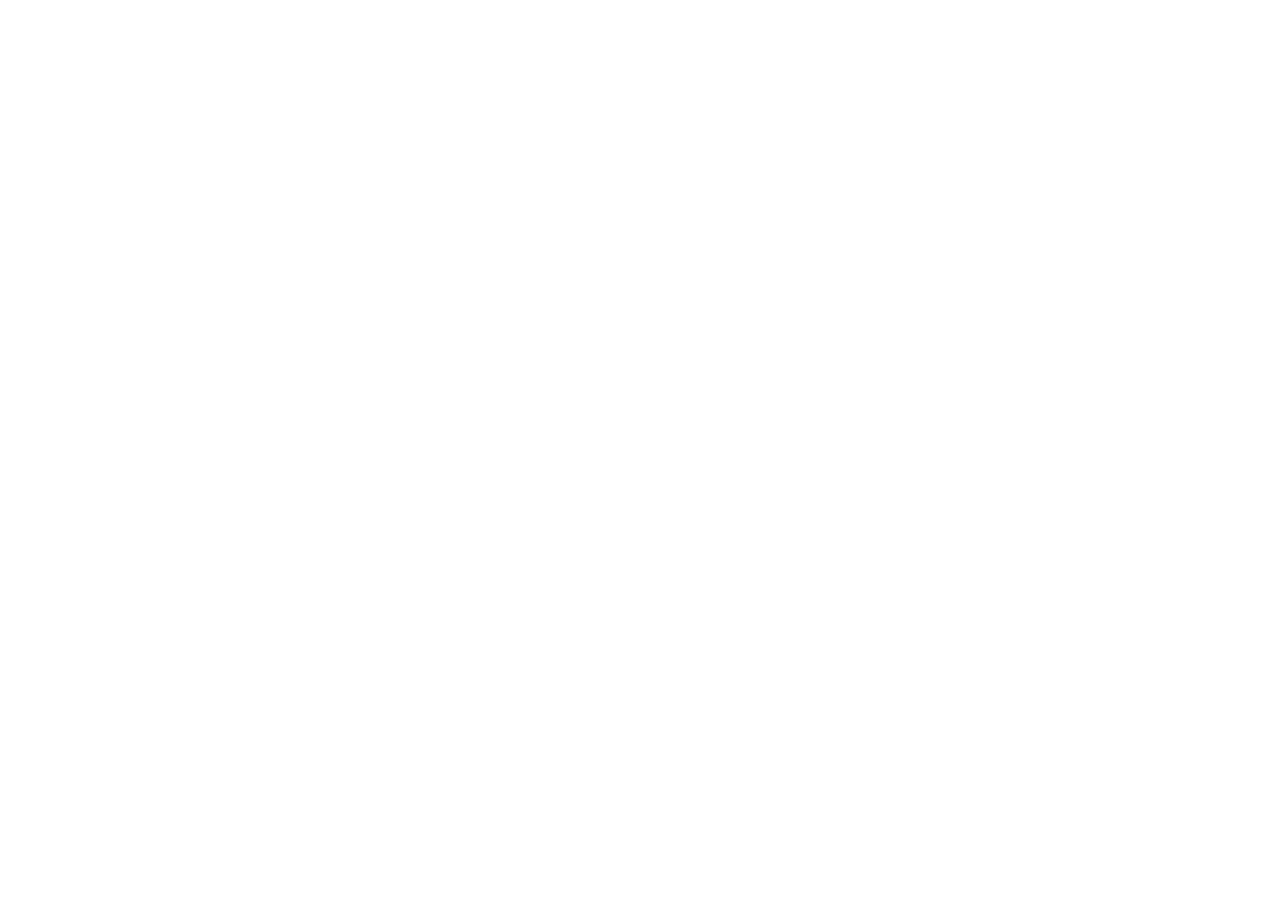
==== location.html @ 7036850a "First Commit" ====
<!DOCTYPE html>
<html lang="en">
<head>
    <meta charset="UTF-8">
    <meta http-equiv="X-UA-Compatible" content="IE=edge">
    <meta name="viewport" content="width=device-width, initial-scale=1.0">
    <title>Our Location</title>
</head>
<body>
    
</body>
</html>
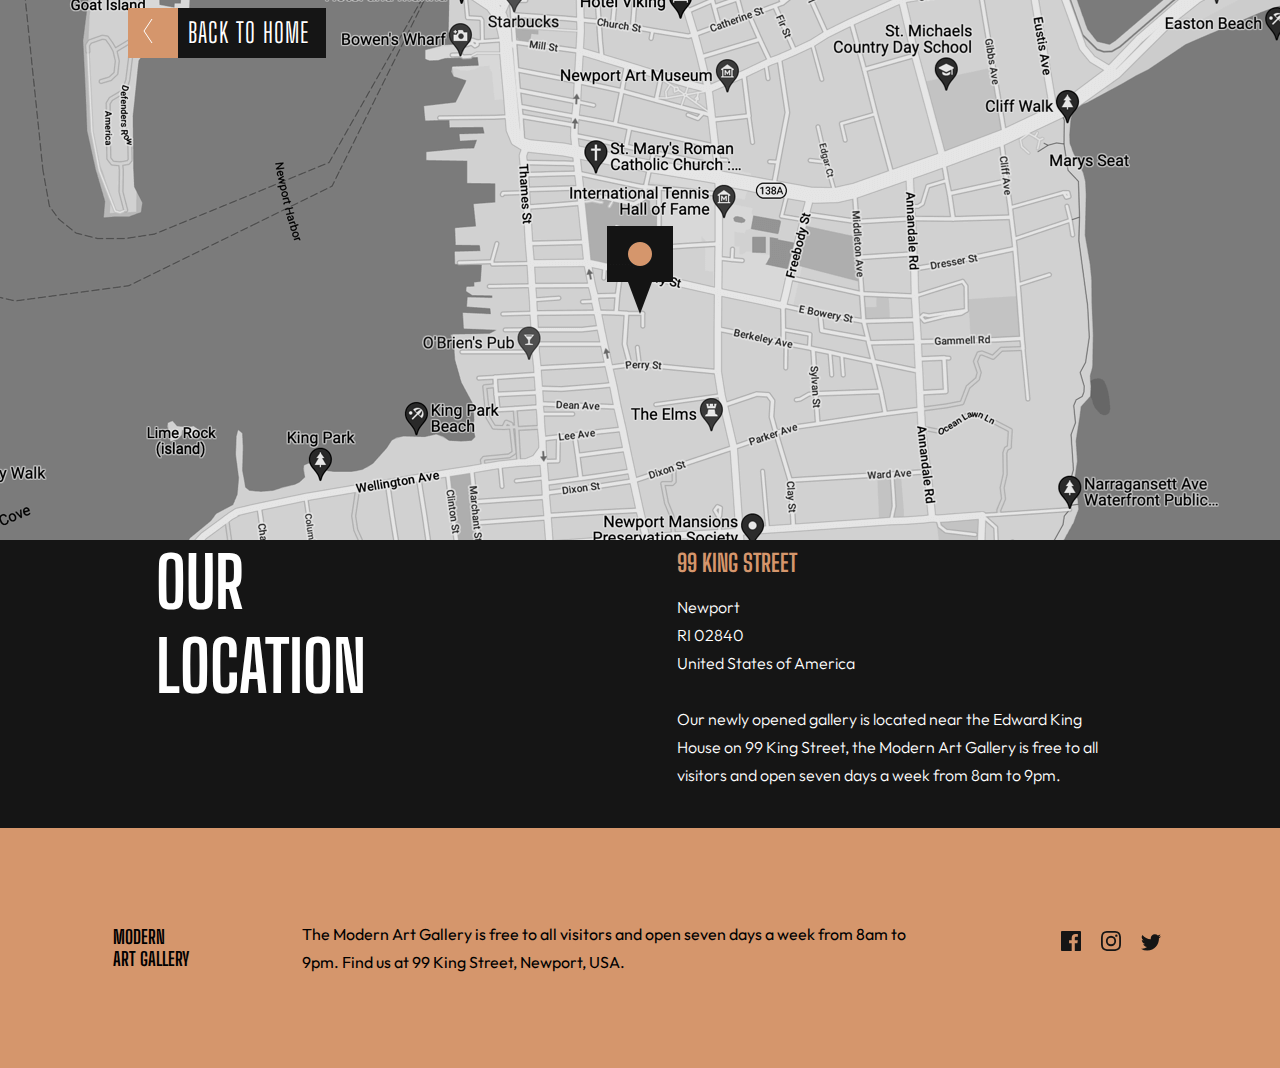
==== commit e4dcb5dd: "Initial html and css design for location page" ====
--- a/location.html
+++ b/location.html
@@ -4,9 +4,64 @@
     <meta charset="UTF-8">
     <meta http-equiv="X-UA-Compatible" content="IE=edge">
     <meta name="viewport" content="width=device-width, initial-scale=1.0">
-    <title>Our Location</title>
+    <link rel="preconnect" href="https://fonts.googleapis.com">
+    <link rel="preconnect" href="https://fonts.gstatic.com" crossorigin>
+    <link href="https://fonts.googleapis.com/css2?family=Big+Shoulders+Display:wght@400;500;700;800;900&family=Merriweather:ital@0;1&family=Montserrat:wght@700&family=Outfit:wght@400;500;700&family=Poppins:wght@200;400;700&family=Space+Mono&family=Work+Sans:wght@400;500&display=swap" rel="stylesheet">
+    <link href="https://fonts.googleapis.com/css2?family=Big+Shoulders+Display:wght@400;500;700;800;900&family=Merriweather:ital@0;1&family=Montserrat:wght@700&family=Poppins:wght@200;400;700&family=Space+Mono&family=Work+Sans:wght@400;500&display=swap" rel="stylesheet">
+    <link rel="shortcut icon" href="./assets/images/favicon-32x32.png" type="image/x-icon">
+    <link rel="stylesheet" type="text/css" href="location_style.css">
+    <title>Our Location | Modern Art Gallery</title>
 </head>
 <body>
-    
+    <div class="Body">
+        <div class="galleryLocationMap">
+           <div class="mapImage">
+           </div>
+           <a href="index.html" class="button">
+               <span><svg width="20" height="28" xmlns="http://www.w3.org/2000/svg"><path stroke="#FFF" fill="none" d="M9 24 1 12 9 0"/></svg></span>
+               Back to Home
+           </a>
+       </div>
+
+       <section class="locationDetail">
+           <div class="locationHead">
+               <h1>OUR <br> LOCATION</h1>
+           </div>
+           <div class="locationText">
+               <h2 class="coloredHeading">99 king street</h2>
+               <p>
+                   Newport<br>
+                   RI 02840<br>
+                   United States of America<br>
+                   <br>
+                   Our newly opened gallery is located near the Edward King 
+                   House on 99 King Street, the Modern Art Gallery is free to all visitors and 
+                   open seven days a week from 8am to 9pm.
+               </p>
+           </div>
+       </section>
+
+       <section class="footer">
+           <div class="footerTitle">
+              <h3> Modern <br> Art Gallery</h3>
+           </div>
+           <div class="footerText">
+               <p>The Modern Art Gallery is free to all visitors and open seven 
+               days a week from 8am to 9pm. Find us at 99 King Street, Newport, USA.</p>
+           </div>
+           <div class="footerIcons">
+               <a href="http://www.facebook.com" target="_blank" rel="noopener noreferrer">
+                   <svg width="20" height="20" xmlns="http://www.w3.org/2000/svg"><path d="M18.896 0H1.104C.494 0 0 .494 0 1.104v17.793C0 19.506.494 20 1.104 20h9.58v-7.745H8.076V9.237h2.606V7.01c0-2.583 1.578-3.99 3.883-3.99 1.104 0 2.052.082 2.329.119v2.7h-1.598c-1.254 0-1.496.597-1.496 1.47v1.928h2.989l-.39 3.018h-2.6V20h5.098c.608 0 1.102-.494 1.102-1.104V1.104C20 .494 19.506 0 18.896 0Z" fill=""/></svg>
+               </a>
+               <a href="http://www.instagram.com" target="_blank" rel="noopener noreferrer">
+                   <svg width="20" height="20" xmlns="http://www.w3.org/2000/svg"><path d="M10 1.802c2.67 0 2.987.01 4.042.059 2.71.123 3.975 1.409 4.099 4.099.048 1.054.057 1.37.057 4.04 0 2.672-.01 2.988-.057 4.042-.124 2.687-1.387 3.975-4.1 4.099-1.054.048-1.37.058-4.041.058-2.67 0-2.987-.01-4.04-.058-2.718-.124-3.977-1.416-4.1-4.1-.048-1.054-.058-1.37-.058-4.041 0-2.67.01-2.986.058-4.04.124-2.69 1.387-3.977 4.1-4.1 1.054-.048 1.37-.058 4.04-.058ZM10 0C7.284 0 6.944.012 5.877.06 2.246.227.227 2.242.061 5.877.01 6.944 0 7.284 0 10s.012 3.057.06 4.123c.167 3.632 2.182 5.65 5.817 5.817 1.067.048 1.407.06 4.123.06s3.057-.012 4.123-.06c3.629-.167 5.652-2.182 5.816-5.817.05-1.066.061-1.407.061-4.123s-.012-3.056-.06-4.122C19.777 2.249 17.76.228 14.124.06 13.057.01 12.716 0 10 0Zm0 4.865a5.135 5.135 0 1 0 0 10.27 5.135 5.135 0 0 0 0-10.27Zm0 8.468a3.333 3.333 0 1 1 0-6.666 3.333 3.333 0 0 1 0 6.666Zm5.338-9.87a1.2 1.2 0 1 0 0 2.4 1.2 1.2 0 0 0 0-2.4Z" fill=""/></svg>
+               </a>
+               
+               <a href="http://www.twitter.com" target="_blank" rel="noopener noreferrer">
+                  <svg width="20" height="17" xmlns="http://www.w3.org/2000/svg"><path d="M20 2.172a8.192 8.192 0 0 1-2.357.646 4.11 4.11 0 0 0 1.805-2.27 8.22 8.22 0 0 1-2.606.996A4.096 4.096 0 0 0 13.847.248c-2.65 0-4.596 2.472-3.998 5.037A11.648 11.648 0 0 1 1.392 1a4.109 4.109 0 0 0 1.27 5.478 4.086 4.086 0 0 1-1.858-.513c-.045 1.9 1.318 3.679 3.291 4.075a4.113 4.113 0 0 1-1.853.07 4.106 4.106 0 0 0 3.833 2.849A8.25 8.25 0 0 1 0 14.658a11.616 11.616 0 0 0 6.29 1.843c7.618 0 11.923-6.434 11.663-12.205A8.354 8.354 0 0 0 20 2.172Z" fill=""/></svg>
+               </a>
+           </div>
+         </section>
+   </div>
 </body>
 </html>--- a/location_style.css
+++ b/location_style.css
@@ -0,0 +1,248 @@
+body {
+    margin: 0;
+    padding: 0;
+    font-family: 'Big Shoulders Display', cursive;
+    font-family: 'Roboto', sans-serif;
+}
+
+a {
+    cursor: pointer;
+    font-family: 'Big Shoulders Display';
+    letter-spacing: 1px;
+    font-size: 1.7rem;
+}
+
+/* Map Image Design*/
+
+.galleryLocationMap {
+    display: grid;
+    grid-template-columns: 1fr 1fr 1fr 1fr;
+    -ms-grid-columns: 1fr 1fr 1fr 1fr;
+    grid-template-rows: 1fr;
+    -ms-grid-row: 1fr;
+}
+
+.mapImage {
+    background-position: center;
+    grid-area: 1 / 1 / 2 / span 4;
+    height: 100vh;
+    background-color: bisque;
+}
+
+@media screen and (max-width: 475px) {
+    .mapImage{
+        background-image: url("./assets/mobile/image-map.png")
+    }
+    .galleryLocationMap {
+        height: 80%;
+        width: 100%;
+    }
+}
+ 
+@media screen and (max-width: 599px) {
+    .mapImage{
+        background-image: url("./assets/mobile/image-map@2x.png");
+    }
+    .galleryLocationMap {
+        height: 100%;
+    }
+}
+
+@media screen and (min-width: 600px) {
+    .mapImage{
+        background-image: url("./assets/tablet/image-map.png");
+        height: 60vh;
+    }
+ }
+
+@media screen and (min-width: 700px) and (orientation: landscape) {
+    .mapImage{
+        background-image: url("./assets/tablet/image-map@2x.png");
+    }
+ }
+
+@media screen and (min-width: 800px) {
+    .mapImage{
+        background-image: url("./assets/desktop/image-map.png");
+        height: 60vh;
+    }
+ }
+
+ @media screen and (min-width: 1600px) {
+    .mapImage{
+        background-image: url("./assets/desktop/image-map@2x.png");
+        height: 100vh;
+    }
+ }
+
+/* Button design */
+.button {
+    grid-area: 1 / 1 / 2 / 2;
+    place-self: start center;
+}
+
+.button {
+    width: 8rem;
+    line-height: 50px;
+    padding-right: 10px;
+    padding-left: 60px;
+    position: relative;
+    background-color: #151515;
+    color: #fff;
+    text-decoration: none;
+    text-transform: uppercase;
+    margin-bottom: 15px;
+    text-shadow: 0px 1px 0px rgba(0,0,0,0.5);
+}
+
+.button span {
+    box-sizing: border-box;
+    position: absolute;
+    left: 0;
+    width: 50px;
+    background-color: #d5966c;
+    display: grid;
+    display: -ms-grid;
+    place-items: center;
+    padding: 11px 2px;
+}
+
+.button:hover span {
+  background-color: #151515;
+}
+
+.button:hover {
+    background-color: #d5966c;
+}
+
+@media screen and (min-width: 600px) {
+    .button {
+        margin-left: 10vw;
+        margin-top: 0.5rem;
+    }
+}
+
+/* Location Details in Text */
+.locationDetail {
+    display: flex;
+    align-items: flex-start;
+    justify-content: space-around;
+    min-height: 18rem;
+    background-color: #151515;
+    color: #fff;
+}
+
+.locationHead h1 {
+    font-family: 'Big Shoulders Display';
+    font-size: 4.37rem;
+    margin: 0;
+}
+
+@media screen and (min-width:  900px) {
+    .locationText {
+        max-width: 35vw;
+    }
+}
+
+.coloredHeading {
+    color: #d5966c;
+    text-transform: uppercase;
+    font-family: 'Big Shoulders Display';
+    margin: 0.5rem 0;
+}
+
+.locationText {
+    width: 45%;
+}
+
+.locationText p {
+    font-family: 'outfit', sans-serif;
+    font-weight: 300;
+    line-height: 28px;
+}
+
+@media screen and (max-width: 550px) {
+    .locationDetail {
+        flex-direction: column;
+        flex-wrap: nowrap;
+        padding: 1.5rem 0 1.5rem 2rem;
+    }
+
+    .locationHead {
+        min-width: 50%;
+    }
+
+    .locationText {
+        width: 70%;
+    } 
+}
+
+/* Footer Design */
+.footer {
+    box-sizing: border-box;
+    display: flex;
+    align-items: center;
+    justify-content: space-evenly;
+    min-height: 15rem;
+    background-color: #d5966c;
+}
+
+.footerTitle{
+    font-family: 'Big Shoulders Display';
+    text-transform: uppercase;
+    font-weight: 700;
+}
+.footerTitle h3 {
+    margin-top: 0;
+    margin-bottom: 0;
+}
+
+.footerText {
+    font-family: outfit, sans-serif;
+    font-size: 1rem;
+    line-height: 28px;
+    max-width: 50%;
+}
+
+.footerText p {
+    margin: 0;
+}
+  
+.footerIcons {
+    padding-bottom: 1rem;
+}
+
+.footerIcons a {
+    margin: 0 0.4rem;
+    text-decoration: none;
+}
+
+.footerIcons a svg {
+    fill: #151515;
+}
+
+.footerIcons a svg:hover,
+.footerIcons a svg:focus {
+    fill: #fff;
+}
+
+/*Mobile Design */
+@media screen and (max-width: 550px) {
+    .footer {
+        margin: 0 auto;
+        flex-direction: column;
+        padding: 1.5rem 0 1.5rem 2rem;
+        justify-content: flex-start;
+        align-items: flex-start;
+    }
+
+    .footerText {
+        margin-bottom: 1rem;
+        margin-top: 2rem;
+        max-width: 80%;
+    }
+
+    .footerIcons {
+        margin: 1rem 0 0;
+    }
+}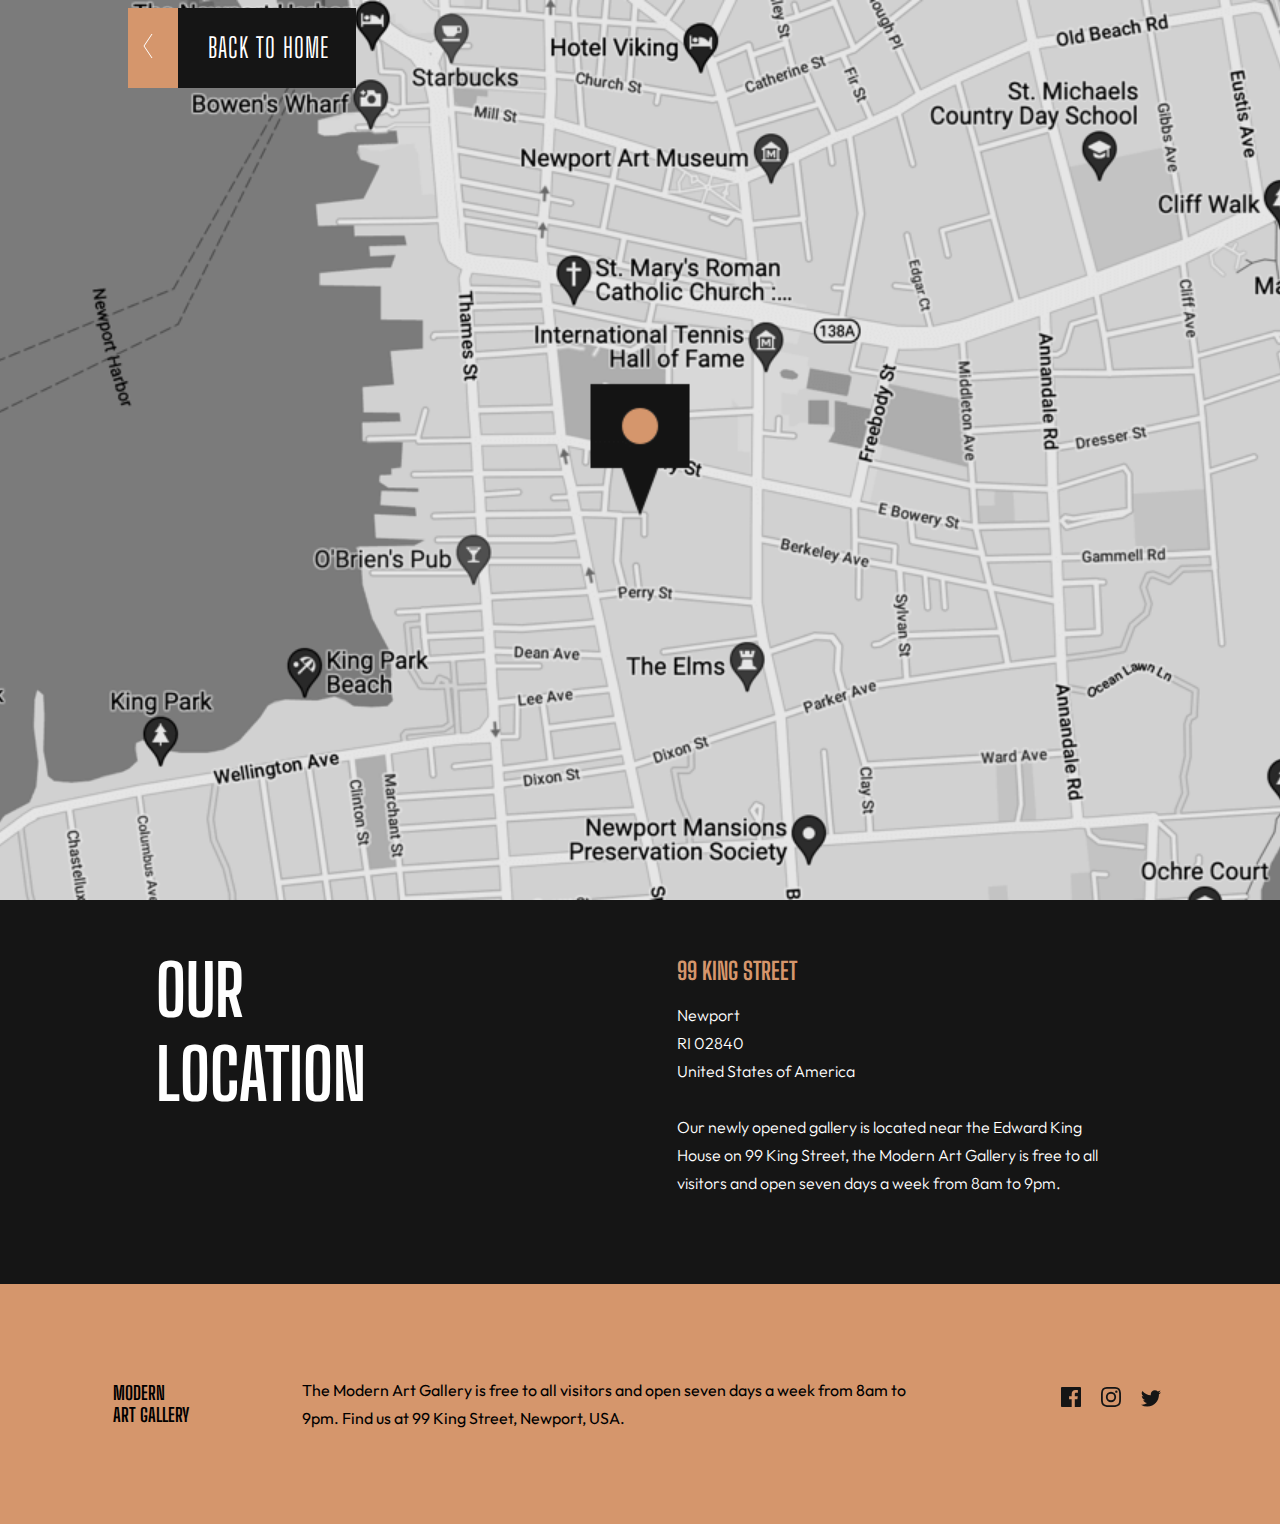
==== commit f70573ea: "Merge branch 'main' of https://github.com/ThierryAalitech/art-gallery-website" ====
--- a/location.html
+++ b/location.html
@@ -8,7 +8,7 @@
     <link rel="preconnect" href="https://fonts.gstatic.com" crossorigin>
     <link href="https://fonts.googleapis.com/css2?family=Big+Shoulders+Display:wght@400;500;700;800;900&family=Merriweather:ital@0;1&family=Montserrat:wght@700&family=Outfit:wght@400;500;700&family=Poppins:wght@200;400;700&family=Space+Mono&family=Work+Sans:wght@400;500&display=swap" rel="stylesheet">
     <link href="https://fonts.googleapis.com/css2?family=Big+Shoulders+Display:wght@400;500;700;800;900&family=Merriweather:ital@0;1&family=Montserrat:wght@700&family=Poppins:wght@200;400;700&family=Space+Mono&family=Work+Sans:wght@400;500&display=swap" rel="stylesheet">
-    <link rel="shortcut icon" href="./assets/images/favicon-32x32.png" type="image/x-icon">
+    <link rel="shortcut icon" href="./assets/favicon-32x32.png" type="image/x-icon">
     <link rel="stylesheet" type="text/css" href="location_style.css">
     <title>Our Location | Modern Art Gallery</title>
 </head>
@@ -63,5 +63,6 @@
            </div>
          </section>
    </div>
+
 </body>
 </html>--- a/location_style.css
+++ b/location_style.css
@@ -13,7 +13,6 @@
 }
 
 /* Map Image Design*/
-
 .galleryLocationMap {
     display: grid;
     grid-template-columns: 1fr 1fr 1fr 1fr;
@@ -27,51 +26,55 @@
     grid-area: 1 / 1 / 2 / span 4;
     height: 100vh;
     background-color: bisque;
+    background-size: cover;
 }
 
 @media screen and (max-width: 475px) {
     .mapImage{
-        background-image: url("./assets/mobile/image-map.png")
+        background-image: url("./assets/mobile/image-map.png");
+        background-size: cover;
     }
     .galleryLocationMap {
-        height: 80%;
-        width: 100%;
+        /* height: 80%;
+        width: 100%; */
     }
 }
  
 @media screen and (max-width: 599px) {
     .mapImage{
         background-image: url("./assets/mobile/image-map@2x.png");
+        background-size: cover;
     }
     .galleryLocationMap {
-        height: 100%;
+        /* height: 100%; */
     }
 }
 
 @media screen and (min-width: 600px) {
     .mapImage{
         background-image: url("./assets/tablet/image-map.png");
-        height: 60vh;
+        background-size: cover;
     }
  }
 
 @media screen and (min-width: 700px) and (orientation: landscape) {
     .mapImage{
         background-image: url("./assets/tablet/image-map@2x.png");
+        background-size: cover;
     }
  }
 
 @media screen and (min-width: 800px) {
     .mapImage{
         background-image: url("./assets/desktop/image-map.png");
-        height: 60vh;
+        background-size: cover;
     }
  }
 
  @media screen and (min-width: 1600px) {
     .mapImage{
         background-image: url("./assets/desktop/image-map@2x.png");
-        height: 100vh;
+        background-size: cover;
     }
  }
 
@@ -83,9 +86,9 @@
 
 .button {
     width: 8rem;
-    line-height: 50px;
-    padding-right: 10px;
-    padding-left: 60px;
+    line-height: 80px;
+    padding-right: 20px;
+    padding-left: 80px;
     position: relative;
     background-color: #151515;
     color: #fff;
@@ -104,7 +107,7 @@
     display: grid;
     display: -ms-grid;
     place-items: center;
-    padding: 11px 2px;
+    padding: 26px 2px;
 }
 
 .button:hover span {
@@ -130,6 +133,7 @@
     min-height: 18rem;
     background-color: #151515;
     color: #fff;
+    padding: 3rem 0;
 }
 
 .locationHead h1 {
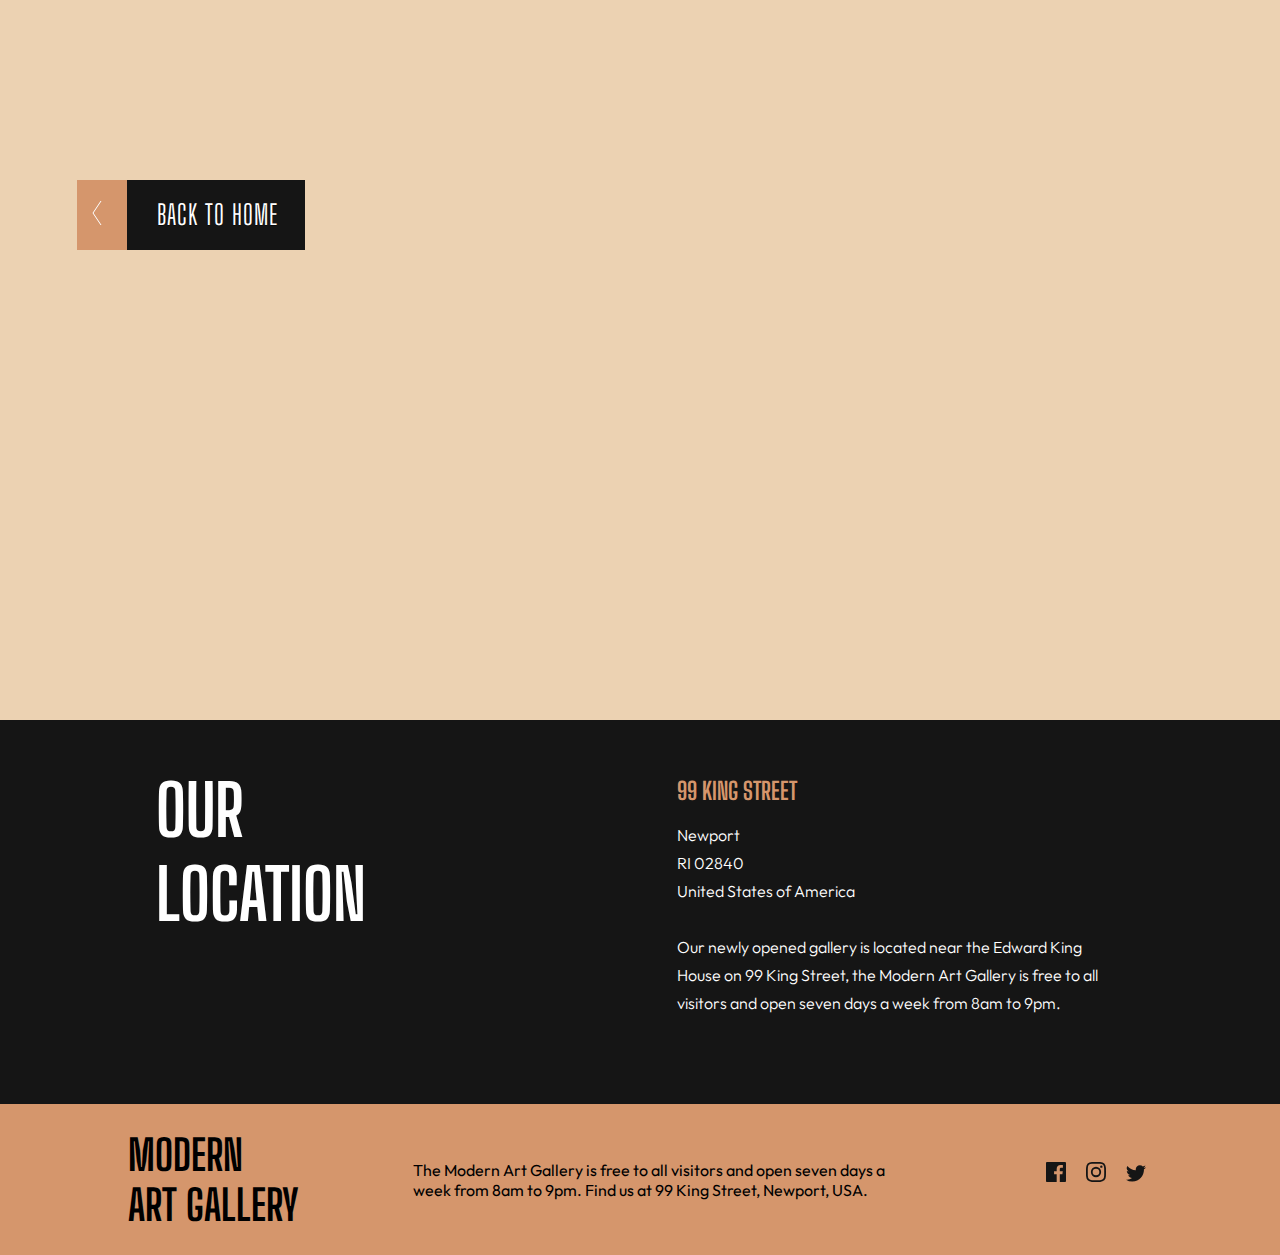
==== commit 67011d04: "location map changed" ====
--- a/location.html
+++ b/location.html
@@ -16,7 +16,10 @@
     <div class="Body">
         <div class="galleryLocationMap">
            <div class="mapImage">
-           </div>
+            <!-- <iframe src="https://www.google.com/maps/embed?pb=!1m14!1m8!1m3!1d993.8100529775131!2d-1.7521855024467503!3d4.899412245926127!3m2!1i1024!2i768!4f13.1!3m3!1m2!1s0x0%3A0x2ab5b840a0ea9b2f!2sAmaliTech%20Ghana!5e0!3m2!1sen!2sgh!4v1650148215318!5m2!1sen!2sgh" style="border:0;" allowfullscreen="" loading="lazy" referrerpolicy="no-referrer-when-downgrade"></iframe> -->
+            <iframe src="https://www.google.com/maps/embed?pb=!1m18!1m12!1m3!1d2989.0591985897595!2d-71.31254898457132!3d41.48131627925567!2m3!1f0!2f0!3f0!3m2!1i1024!2i768!4f13.1!3m3!1m2!1s0x89e5af5d9ad9f351%3A0x9bf38f9aed123934!2s99%20King%20St%2C%20Newport%2C%20RI%2002840%2C%20USA!5e0!3m2!1sen!2sgh!4v1650242720122!5m2!1sen!2sgh" width="600" height="450" style="border:0;" allowfullscreen="" loading="lazy" referrerpolicy="no-referrer-when-downgrade"></iframe>
+        </div>
+
            <a href="index.html" class="button">
                <span><svg width="20" height="28" xmlns="http://www.w3.org/2000/svg"><path stroke="#FFF" fill="none" d="M9 24 1 12 9 0"/></svg></span>
                Back to Home
--- a/location_style.css
+++ b/location_style.css
@@ -1,8 +1,8 @@
 body {
     margin: 0;
     padding: 0;
+    font-family: 'Roboto', sans-serif;
     font-family: 'Big Shoulders Display', cursive;
-    font-family: 'Roboto', sans-serif;
 }
 
 a {
@@ -12,73 +12,74 @@
     font-size: 1.7rem;
 }
 
-/* Map Image Design*/
+/* Map and Button Grid Design*/
 .galleryLocationMap {
-    display: grid;
+    /* display: grid;
     grid-template-columns: 1fr 1fr 1fr 1fr;
     -ms-grid-columns: 1fr 1fr 1fr 1fr;
     grid-template-rows: 1fr;
-    -ms-grid-row: 1fr;
+    -ms-grid-row: 1fr; */
+    width: 100%;
 }
 
 .mapImage {
+    width: 100%;
     background-position: center;
     grid-area: 1 / 1 / 2 / span 4;
-    height: 100vh;
-    background-color: bisque;
+    height: 80vh;
+    background-color: rgb(236, 210, 178);
     background-size: cover;
 }
 
+.mapImage iframe{
+    width: 100%;
+    height: 80vh;
+}
+
+/* Map Image Media Queries */
 @media screen and (max-width: 475px) {
     .mapImage{
-        background-image: url("./assets/mobile/image-map.png");
-        background-size: cover;
-    }
-    .galleryLocationMap {
-        /* height: 80%;
-        width: 100%; */
+        /* background-image: url("./assets/mobile/image-map.png"); */
+        background-size: cover;
     }
 }
  
 @media screen and (max-width: 599px) {
     .mapImage{
-        background-image: url("./assets/mobile/image-map@2x.png");
-        background-size: cover;
-    }
-    .galleryLocationMap {
-        /* height: 100%; */
+        /* background-image: url("./assets/mobile/image-map@2x.png"); */
+        background-size: cover;
     }
 }
 
 @media screen and (min-width: 600px) {
     .mapImage{
-        background-image: url("./assets/tablet/image-map.png");
+        /* background-image: url("./assets/tablet/image-map.png"); */
         background-size: cover;
     }
  }
 
 @media screen and (min-width: 700px) and (orientation: landscape) {
     .mapImage{
-        background-image: url("./assets/tablet/image-map@2x.png");
+        /* background-image: url("./assets/tablet/image-map@2x.png"); */
         background-size: cover;
     }
  }
 
 @media screen and (min-width: 800px) {
     .mapImage{
-        background-image: url("./assets/desktop/image-map.png");
+        /* background-image: url("./assets/desktop/image-map.png"); */
         background-size: cover;
     }
  }
 
  @media screen and (min-width: 1600px) {
     .mapImage{
-        background-image: url("./assets/desktop/image-map@2x.png");
-        background-size: cover;
-    }
- }
-
-/* Button design */
+        /* background-image: url("./assets/desktop/image-map@2x.png"); */
+        background-size: cover;
+    }
+ }
+
+/* Button Design and Positioning */
 .button {
     grid-area: 1 / 1 / 2 / 2;
     place-self: start center;
@@ -86,15 +87,16 @@
 
 .button {
     width: 8rem;
-    line-height: 80px;
+    line-height: 70px;
     padding-right: 20px;
     padding-left: 80px;
-    position: relative;
+    position: absolute;
+    top: 20%;
     background-color: #151515;
     color: #fff;
     text-decoration: none;
     text-transform: uppercase;
-    margin-bottom: 15px;
+    /* margin-bottom: 15px; */
     text-shadow: 0px 1px 0px rgba(0,0,0,0.5);
 }
 
@@ -107,7 +109,7 @@
     display: grid;
     display: -ms-grid;
     place-items: center;
-    padding: 26px 2px;
+    padding: 21px 2px;
 }
 
 .button:hover span {
@@ -120,12 +122,12 @@
 
 @media screen and (min-width: 600px) {
     .button {
-        margin-left: 10vw;
-        margin-top: 0.5rem;
-    }
-}
-
-/* Location Details in Text */
+        margin-left: 6vw;
+        /* margin-top: 0.5rem; */
+    }
+}
+
+/* Mid-Section with Location Address Details  */
 .locationDetail {
     display: flex;
     align-items: flex-start;
@@ -142,10 +144,8 @@
     margin: 0;
 }
 
-@media screen and (min-width:  900px) {
-    .locationText {
-        max-width: 35vw;
-    }
+.locationText {
+    width: 45%;
 }
 
 .coloredHeading {
@@ -155,16 +155,12 @@
     margin: 0.5rem 0;
 }
 
-.locationText {
-    width: 45%;
-}
-
 .locationText p {
     font-family: 'outfit', sans-serif;
     font-weight: 300;
     line-height: 28px;
 }
-
+/* Media Queries for Location Address */
 @media screen and (max-width: 550px) {
     .locationDetail {
         flex-direction: column;
@@ -177,34 +173,43 @@
     }
 
     .locationText {
-        width: 70%;
+        width: 80%;
     } 
 }
 
-/* Footer Design */
+@media screen and (min-width:  900px) {
+    .locationText {
+        max-width: 35vw;
+    }
+}
+
+/* Footer Design and Social Media Icons */
 .footer {
     box-sizing: border-box;
     display: flex;
     align-items: center;
-    justify-content: space-evenly;
-    min-height: 15rem;
+    justify-content: space-between;
+    min-height: 150px;
     background-color: #d5966c;
+    padding: 2% 10%;
 }
 
 .footerTitle{
-    font-family: 'Big Shoulders Display';
+    font-family: 'Big Shoulders Display', cursive;
     text-transform: uppercase;
-    font-weight: 700;
-}
+    font-weight: bold;
+    font-size: 36px;
+}
+
 .footerTitle h3 {
     margin-top: 0;
     margin-bottom: 0;
 }
 
 .footerText {
-    font-family: outfit, sans-serif;
-    font-size: 1rem;
-    line-height: 28px;
+    font-family: 'Outfit', sans-serif;
+    /* font-size: 18px; */
+    /* line-height: 28px; */
     max-width: 50%;
 }
 
@@ -230,7 +235,7 @@
     fill: #fff;
 }
 
-/*Mobile Design */
+/*Mobile Design for Footer */
 @media screen and (max-width: 550px) {
     .footer {
         margin: 0 auto;
